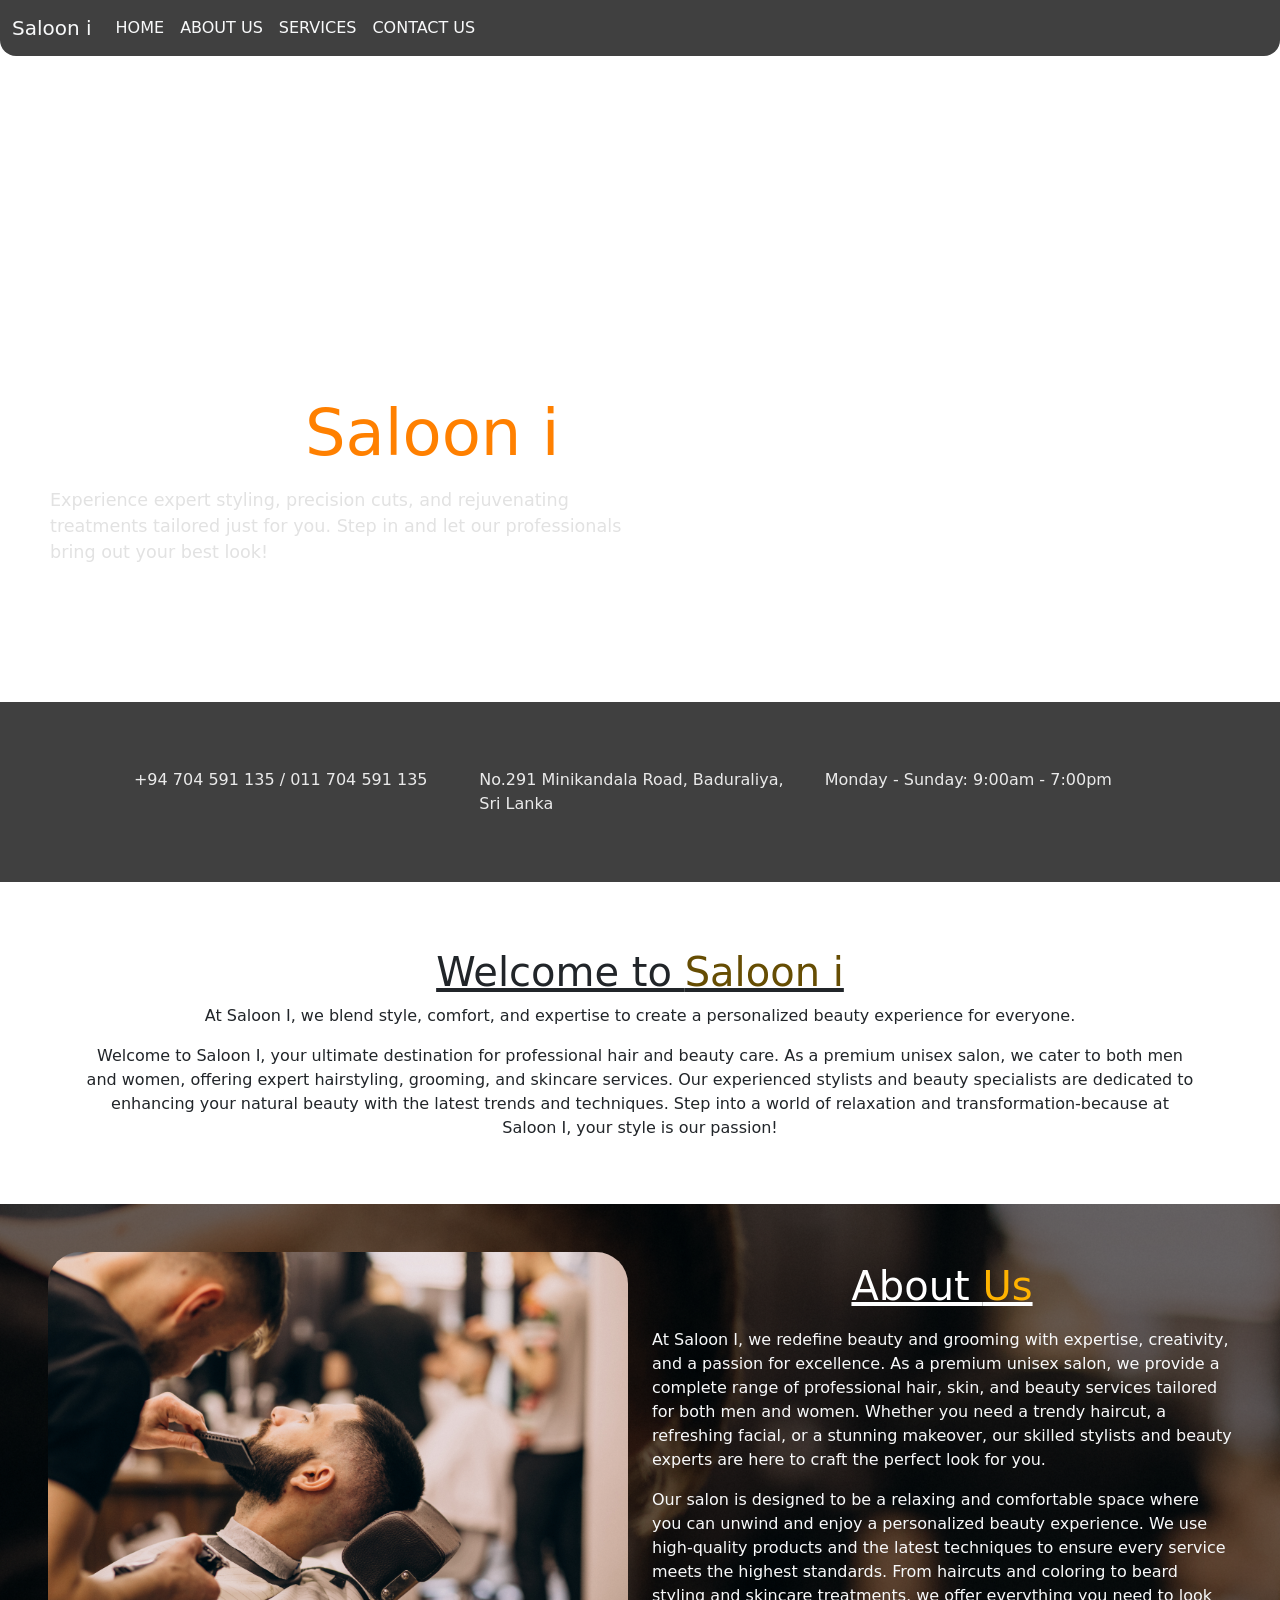
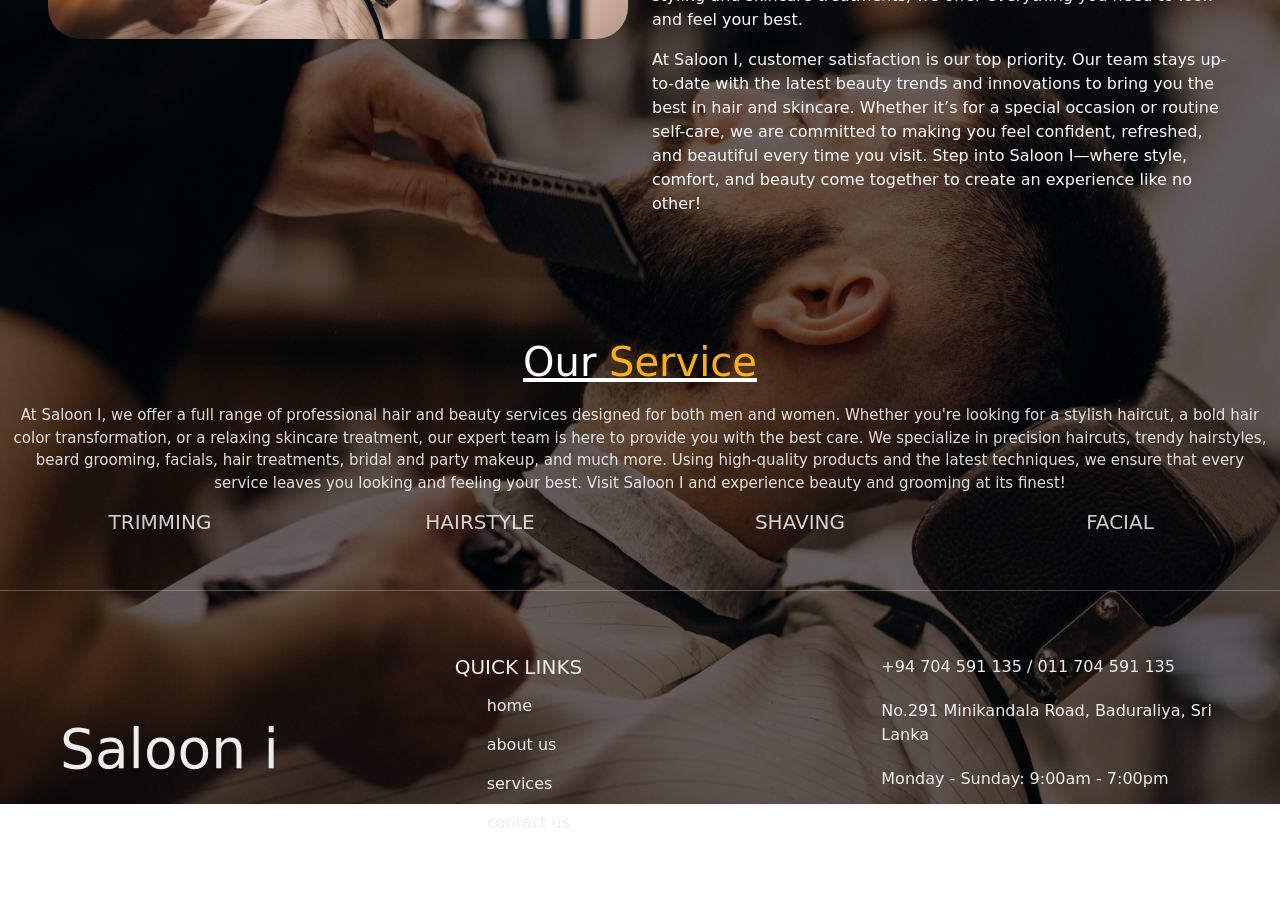
==== index.html @ 714d1541 "Add footer section with quick links and contact information; update styles for footer elements" ====
<!DOCTYPE html>
<html lang="en">

<head>
    <meta charset="UTF-8">
    <meta name="viewport" content="width=device-width, initial-scale=1.0">
    <link href="https://cdn.jsdelivr.net/npm/bootstrap@5.3.8/dist/css/bootstrap.min.css" rel="stylesheet"
        integrity="sha384-sRIl4kxILFvY47J16cr9ZwB07vP4J8+LH7qKQnuqkuIAvNWLzeN8tE5YBujZqJLB" crossorigin="anonymous">
    <link href="https://unpkg.com/aos@2.3.1/dist/aos.css" rel="stylesheet">
    <link rel="stylesheet" href="style.css">
    <title>SALOON | i</title>
</head>

<body>

    <!-- Nav Satrt -->
    <nav class="navbar navbar-expand-lg bg-black bg-opacity-75 fixed-top rounded-bottom-4">
        <div class="container-fluid">
            <a class="navbar-brand text-light" href="#">Saloon i</a>
            <button class="navbar-toggler" type="button" data-bs-toggle="collapse" data-bs-target="#navbarNav"
                aria-controls="navbarNav" aria-expanded="false" aria-label="Toggle navigation">
                <span class="navbar-toggler-icon"></span>
            </button>
            <div class="collapse navbar-collapse" id="navbarNav">
                <ul class="navbar-nav">
                    <li class="nav-item">
                        <a class="nav-link active text-light text-uppercase nav-text-my" aria-current="page"
                            href="#">Home</a>
                    </li>
                    <li class="nav-item">
                        <a class="nav-link text-light text-uppercase nav-text-my" href="#">About us</a>
                    </li>
                    <li class="nav-item">
                        <a class="nav-link text-light text-uppercase nav-text-my" href="#">Services</a>
                    </li>
                    <li class="nav-item">
                        <a class="nav-link text-light text-uppercase nav-text-my" href="#">contact us</a>
                    </li>
                </ul>
            </div>
        </div>
    </nav>
    <!-- Nav End -->

    <!-- Hero Section -->
    <div class="hero">
        <video autoplay loop muted playsinline>
            <source src="videos/12861750_2560_1440_25fps.mp4" type="video/mp4">
        </video>

        <div class="content">
            <h1>Transform Your Look
                at <span>Saloon i</span></h1>
            <p>
                Experience expert styling, precision cuts, and rejuvenating
                treatments tailored just for you.
                Step in and let our professionals bring out your best look!
            </p>
        </div>

        <div class="black-banner bg-black bg-opacity-75 d-flex justify-content-center align-items-center">
            <div class="row">
                <div class="col-4">
                    <span class="details-css">+94 704 591 135</span><span class="details-css"> /
                    </span><span class="details-css">011 704 591 135</span>
                </div>
                <div class="col-4">
                    <span class="details-css">No.291 Minikandala Road, Baduraliya, Sri Lanka</span>
                </div>
                <div class="col-4">
                    <span class="details-css">Monday - Sunday: 9:00am - 7:00pm</span>
                </div>
            </div>
        </div>
    </div>
    <!-- Hero Section End -->

    <!-- Welcome Start -->
    <div class="container mt-5 mb-5">
        <div class="row text-center">
            <div class="col text-decoration-underline">
                <h1>Welcome to <span class="text-warning-emphasis">Saloon i</span></h1>
            </div>
        </div>
        <div class="row text-center">
            <div class="col">
                <p>At Saloon I, we blend style, comfort, and expertise to create a personalized beauty experience for
                    everyone.</p>
            </div>
        </div>
        <div class="row text-center">
            <div class="col">
                <p>Welcome to Saloon I, your ultimate destination for professional hair and beauty care. As a premium
                    unisex salon, we cater to both men and women, offering expert hairstyling, grooming, and skincare
                    services. Our experienced stylists and beauty specialists are dedicated to enhancing your natural
                    beauty with the latest trends and techniques. Step into a world of relaxation and
                    transformation-because at Saloon I, your style is our passion!</p>
            </div>
        </div>
    </div>
    <!-- Welcome End -->

    <div class="col bg-imge">

        <!-- About Us Start -->
        <div class="container-fluid p-5">
            <div class="row">
                <div class="col-6">
                    <img src="bg-images/8d1ea829d216ef05d3ad69313622e409f40a9ffa.jpg" alt="image-in-cut"
                        class="img-fluid rounded-5">
                </div>
                <div class="col-6">
                    <h1 class="au-css">About <span>Us</span></h1>
                    <p class="text-light">At Saloon I, we redefine beauty and grooming with expertise, creativity, and a
                        passion for
                        excellence.
                        As a premium unisex salon, we provide a complete range of professional hair, skin, and beauty
                        services
                        tailored for both men and women. Whether you need a trendy haircut, a refreshing facial, or a
                        stunning
                        makeover, our skilled stylists and beauty experts are here to craft the perfect look for you.
                    </p>

                    <p class="text-light">Our salon is designed to be a relaxing and comfortable space where you can
                        unwind and enjoy a
                        personalized beauty experience. We use high-quality products and the latest techniques to ensure
                        every
                        service meets the highest standards. From haircuts and coloring to beard styling and skincare
                        treatments, we offer everything you need to look and feel your best.</p>

                    <p class="text-light">At Saloon I, customer satisfaction is our top priority. Our team stays
                        up-to-date with the latest
                        beauty
                        trends and innovations to bring you the best in hair and skincare. Whether it’s for a special
                        occasion
                        or routine self-care, we are committed to making you feel confident, refreshed, and beautiful
                        every
                        time
                        you visit.
                        Step into Saloon I—where style, comfort, and beauty come together to create an experience like
                        no
                        other!</p>
                </div>
            </div>
        </div>
        <!-- About Us End -->

        <!-- Our Service Start -->
        <div class="container-fluid mt-5 mb-5">

            <div class="row">
                <div class="col">
                    <h1 class="os-one">Our <span>Service</span></h1>
                </div>
            </div>

            <div class="row">
                <div class="col">
                    <p class="os-para">At Saloon I, we offer a full range of professional hair and beauty services
                        designed for both men
                        and women. Whether you're looking for a stylish haircut, a bold hair color transformation, or a
                        relaxing skincare treatment, our expert team is here to provide you with the best care. We
                        specialize in precision haircuts, trendy hairstyles, beard grooming, facials, hair treatments,
                        bridal and party makeup, and much more. Using high-quality products and the latest techniques,
                        we ensure that every service leaves you looking and feeling your best. Visit Saloon I and
                        experience beauty and grooming at its finest!</p>
                </div>
            </div>

            <div class="row">
                <div class="col-3">
                    <h1 class="os-text text-uppercase">Trimming</h1>
                </div>
                <div class="col-3">
                    <h1 class="os-text text-uppercase">Hairstyle</h1>
                </div>
                <div class="col-3">
                    <h1 class="os-text text-uppercase">shaving</h1>
                </div>
                <div class="col-3">
                    <h1 class="os-text text-uppercase">facial</h1>
                </div>
            </div>

        </div>
        <!-- Our Service End -->

        <hr class="text-light"/>

        <!-- Footer Start-->
        <div class="container-fluid">
            <div class="row p-5">
                <div class="col-4 d-flex align-items-center">
                    <h1 class="footer-logo">Saloon i</h1>
                    <img src="" alt="">
                    <img src="" alt="">
                    <img src="" alt="">
                </div>
                <div class="col-4">
                    <h1 class="footer-ql-text">QUICK LINKS</h1>
                    <ul class="ul-group">
                        <li><a href="#">home</a></li>
                        <li><a href="#">about us</a></li>
                        <li><a href="#">services</a></li>
                        <li><a href="#">contact us</a></li>
                    </ul>
                </div>
                <div class="col-4">
                    <ul class="ul-group-2">
                        <li>+94 704 591 135 / 011 704 591 135</li>
                        <li>No.291 Minikandala Road, Baduraliya, Sri Lanka</li>
                        <li>Monday - Sunday: 9:00am - 7:00pm</li>
                    </ul>
                </div>
            </div>
        </div>
        <!-- Footer End -->

    </div>

    <script src="https://cdn.jsdelivr.net/npm/bootstrap@5.3.8/dist/js/bootstrap.bundle.min.js"
        integrity="sha384-FKyoEForCGlyvwx9Hj09JcYn3nv7wiPVlz7YYwJrWVcXK/BmnVDxM+D2scQbITxI"
        crossorigin="anonymous"></script>
    <script src="https://unpkg.com/aos@2.3.1/dist/aos.js"></script>
    <script>
        AOS.init();
    </script>
</body>

</html>
---- style.css ----
.hero {
    position: relative;
    width: 100%;
    height: 100vh;
    overflow: hidden;
}

.hero video {
    width: 100%;
    height: 100%;
    object-fit: cover;
}

.content {
    position: absolute;
    top: 50%;
    left: 50px;
    right: 50px;
    transform: translateY(-50%);
    color: white;
    z-index: 2;
    max-width: 600px;
}

.content h1 {
    margin: 0;
    font-size: 4rem;
}

.content span {
    color: rgb(255, 128, 0);
}

.content p {
    margin-top: 15px;
    font-size: 1.1rem;
    color: rgb(226, 226, 226);
}

.black-banner {
    position: absolute;
    width: 100%;
    height: 180px;
    top: 100%;
    transform: translateY(-110%);
    z-index: 1;
}

.details-css {
    color: rgb(234, 234, 234);
}

.bg-imge {
    background: rgba(0, 0, 0, 0.575) url("bg-images/8d1ea829d216ef05d3ad69313622e409f40a9ffa.jpg");
    background-repeat: no-repeat;
    background-size: cover;
    height: 100cap;
    background-blend-mode: darken;
}

.au-css {
    color: white;
    text-align: center;
    padding: 10px;
    text-decoration: underline;
}

.au-css span {
    color: rgb(255, 179, 0);
}

.os-one {
    color: white;
    text-align: center;
    padding: 10px;
    text-decoration: underline;
}

.os-one span {
    color: rgb(255, 179, 0);
}

.os-para {
    text-align: center;
    font-size: 15px;
    color: rgba(255, 255, 255, 0.859);
}

.os-text {
    color: rgba(255, 255, 255, 0.799);
    font-size: 20px;
    text-align: center;
}

.footer-logo {
    color: rgb(237, 237, 237);
    font-size: 55px;
}

.footer-ql-text {
    color: rgb(237, 237, 237);
    font-size: 20px;
}

.ul-group {
    list-style: none;
}

.ul-group li a {
    text-decoration: none;
    color: rgb(237, 237, 237);
}

.ul-group li {
    margin-top: 15px;
}

.ul-group-2 {
    list-style: none;
}

.ul-group-2 li {
    color: rgb(237, 237, 237);
    margin-bottom: 20px;
}
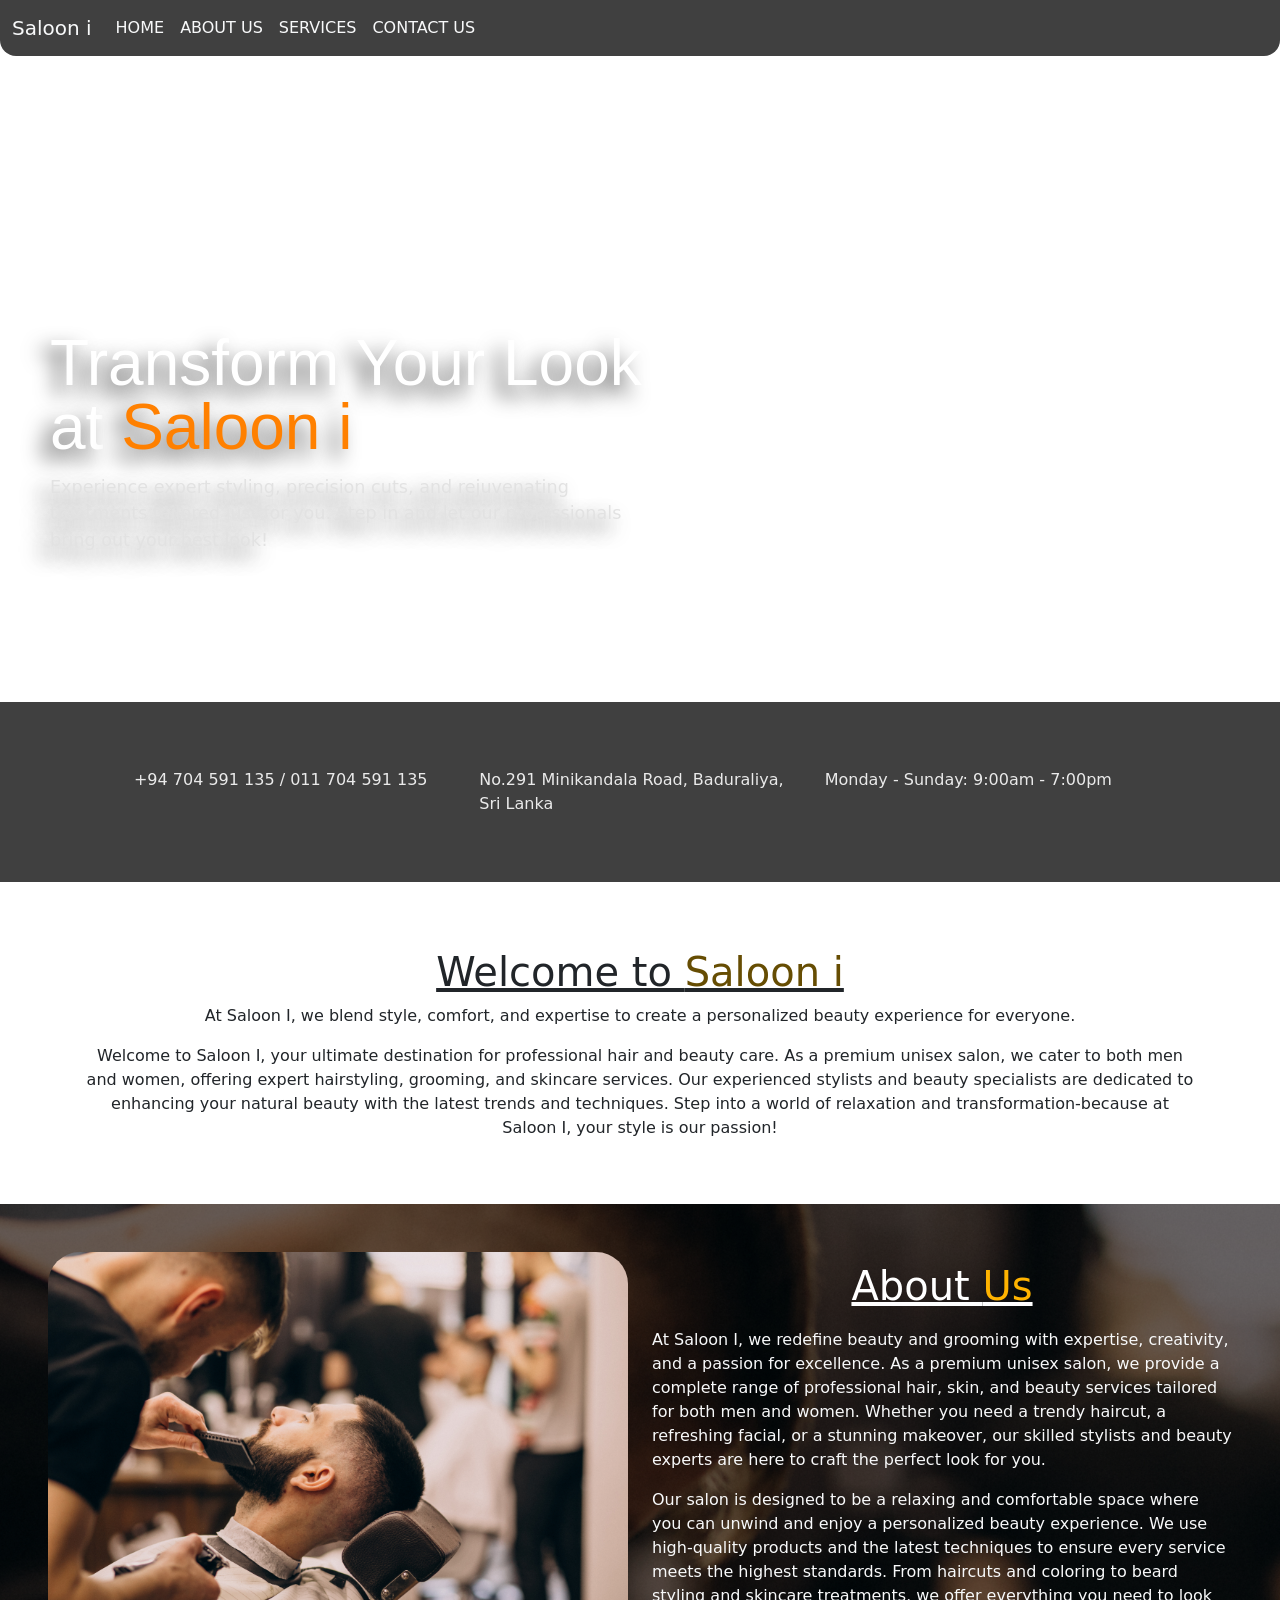
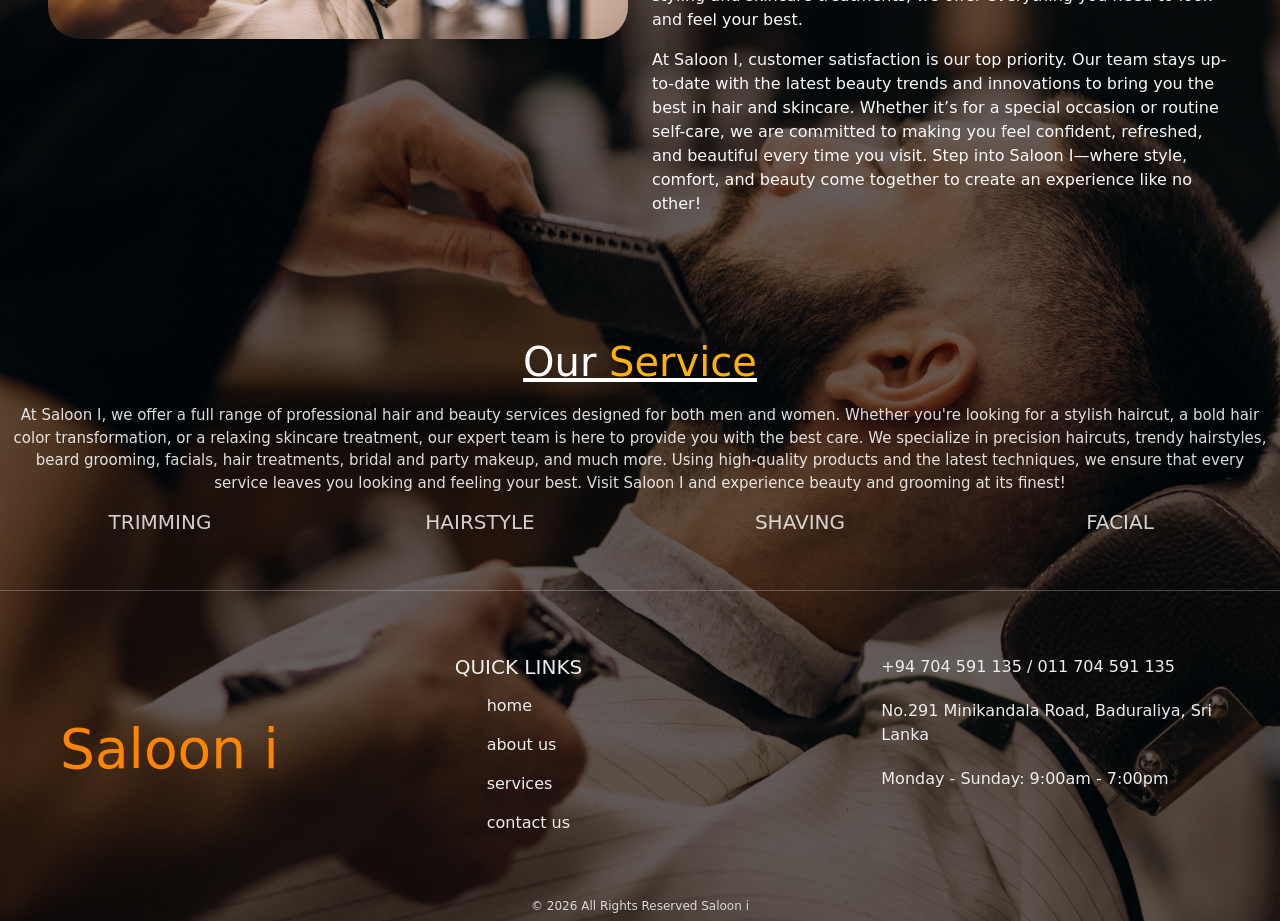
==== commit 8d351ce2: "Fix title casing in index.html, adjust footer positioning, and enhance styles for better readability" ====
--- a/index.html
+++ b/index.html
@@ -8,7 +8,7 @@
         integrity="sha384-sRIl4kxILFvY47J16cr9ZwB07vP4J8+LH7qKQnuqkuIAvNWLzeN8tE5YBujZqJLB" crossorigin="anonymous">
     <link href="https://unpkg.com/aos@2.3.1/dist/aos.css" rel="stylesheet">
     <link rel="stylesheet" href="style.css">
-    <title>SALOON | i</title>
+    <title>Saloon | i</title>
 </head>
 
 <body>
@@ -100,7 +100,7 @@
     </div>
     <!-- Welcome End -->
 
-    <div class="col bg-imge">
+    <div class="col bg-imge fixed-bottom">
 
         <!-- About Us Start -->
         <div class="container-fluid p-5">
@@ -213,6 +213,13 @@
                     </ul>
                 </div>
             </div>
+            <!-- Copy Right Start -->
+            <div class="row">
+                <div class="col">
+                    <h1 class="copy-text">© 2026 All Rights Reserved Saloon i</h1>
+                </div>
+            </div>
+            <!-- Copy Right End -->
         </div>
         <!-- Footer End -->
 
--- a/style.css
+++ b/style.css
@@ -25,6 +25,9 @@
 .content h1 {
     margin: 0;
     font-size: 4rem;
+    line-height: 4rem;
+    font-family: 'Segoe UI', Tahoma, Geneva, Verdana, sans-serif;
+    text-shadow: -10px 10px 20px rgb(71, 71, 71);
 }
 
 .content span {
@@ -35,6 +38,7 @@
     margin-top: 15px;
     font-size: 1.1rem;
     color: rgb(226, 226, 226);
+    text-shadow: -10px 10px 20px rgb(69, 69, 69);
 }
 
 .black-banner {
@@ -54,8 +58,8 @@
     background: rgba(0, 0, 0, 0.575) url("bg-images/8d1ea829d216ef05d3ad69313622e409f40a9ffa.jpg");
     background-repeat: no-repeat;
     background-size: cover;
-    height: 100cap;
     background-blend-mode: darken;
+    position: relative;
 }
 
 .au-css {
@@ -93,7 +97,7 @@
 }
 
 .footer-logo {
-    color: rgb(237, 237, 237);
+    color: rgb(255, 132, 0);
     font-size: 55px;
 }
 
@@ -122,4 +126,10 @@
 .ul-group-2 li {
     color: rgb(237, 237, 237);
     margin-bottom: 20px;
+}
+
+.copy-text{
+    text-align: center;
+    color: rgb(216, 216, 216);
+    font-size: 12px;
 }
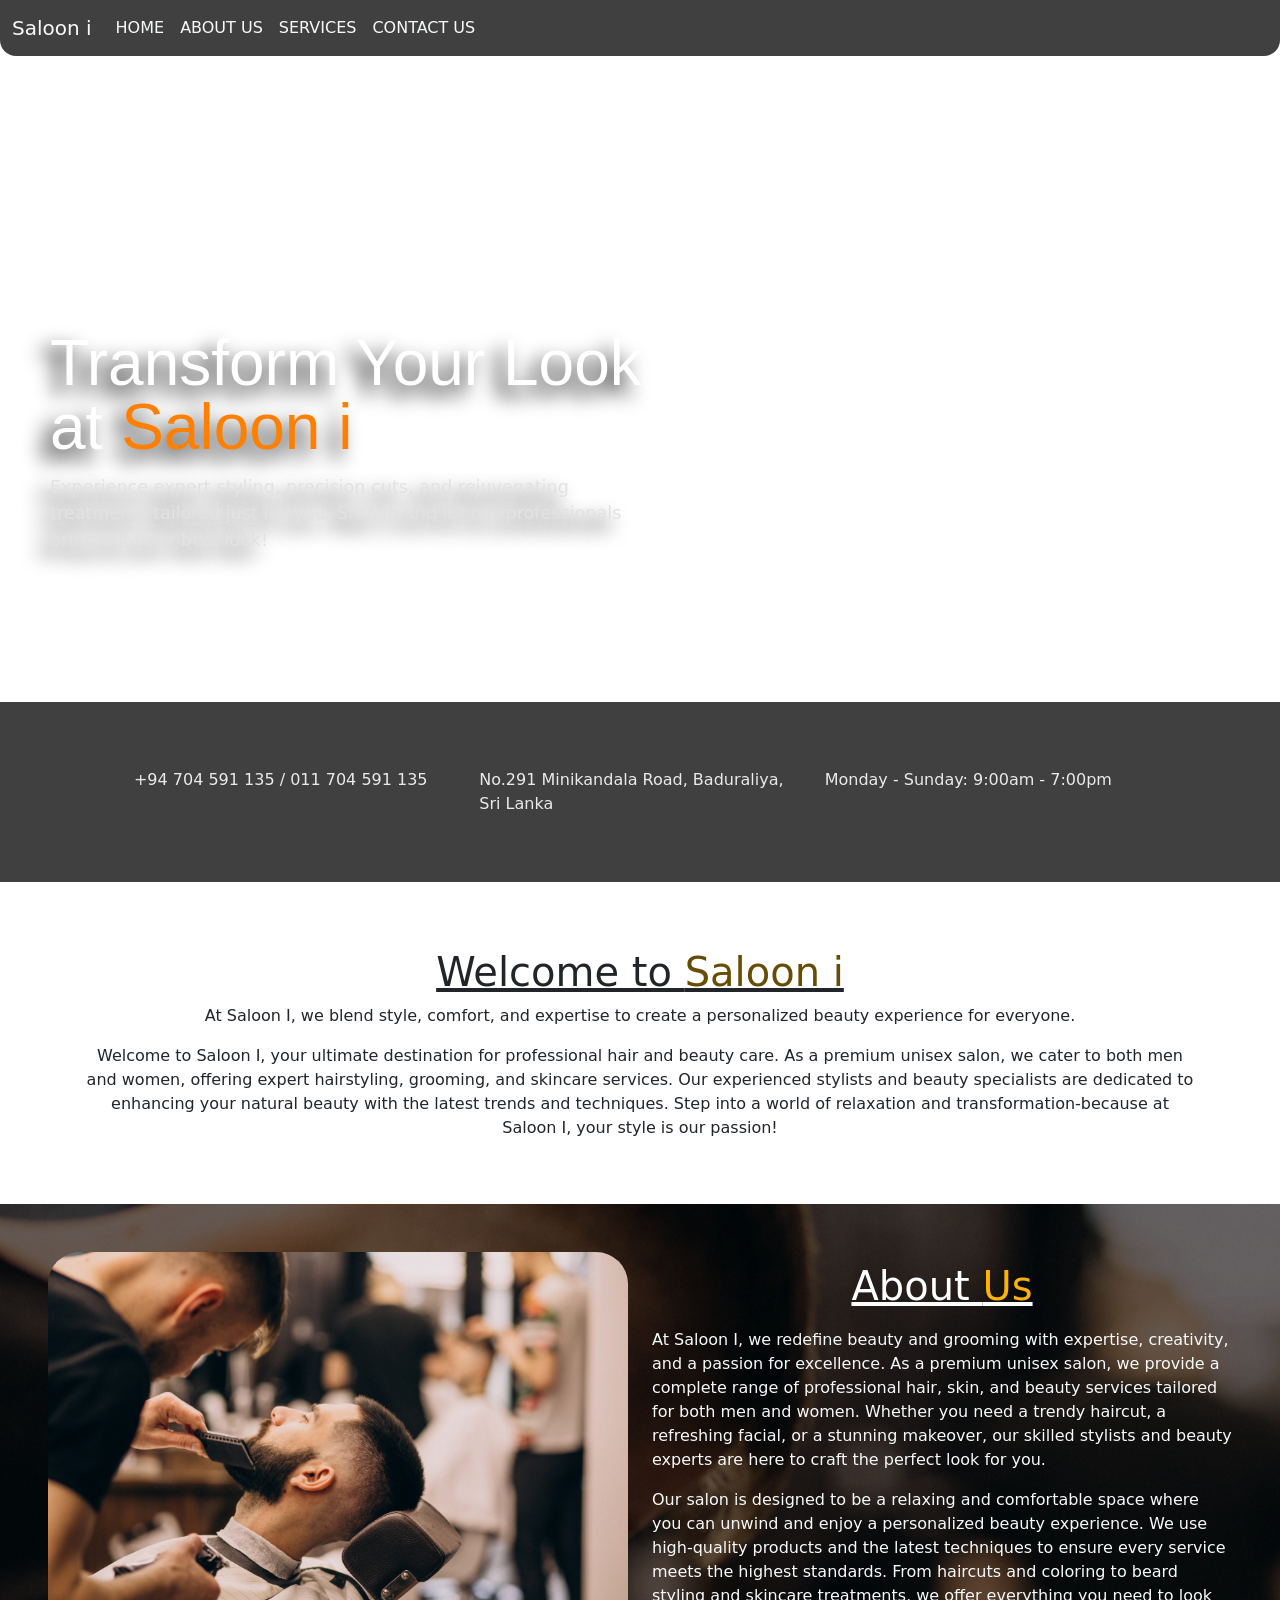
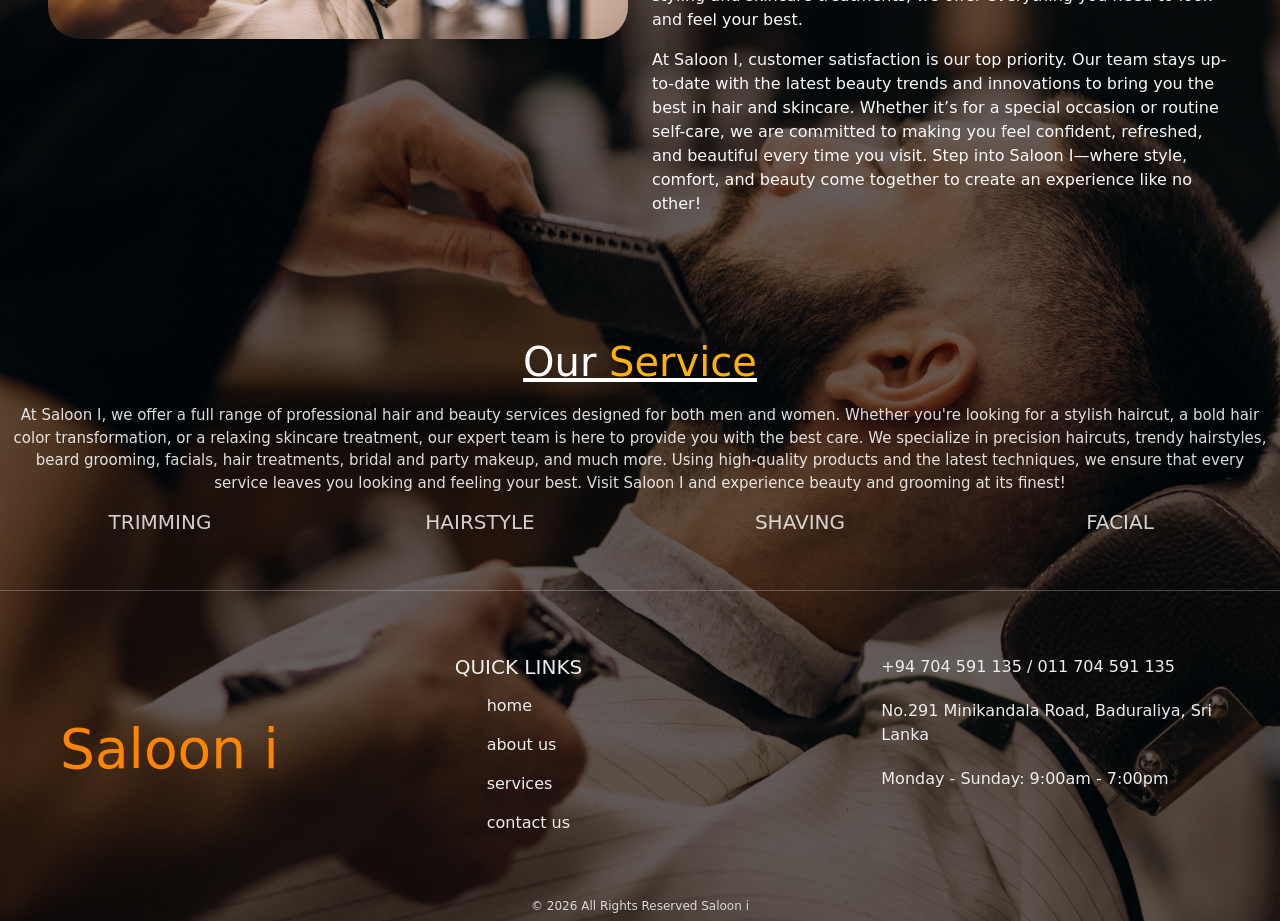
==== commit ec64c53f: "Update About Us link to point to about.html for improved navigation" ====
--- a/index.html
+++ b/index.html
@@ -28,7 +28,7 @@
                             href="#">Home</a>
                     </li>
                     <li class="nav-item">
-                        <a class="nav-link text-light text-uppercase nav-text-my" href="#">About us</a>
+                        <a class="nav-link text-light text-uppercase nav-text-my" href="about.html">About us</a>
                     </li>
                     <li class="nav-item">
                         <a class="nav-link text-light text-uppercase nav-text-my" href="#">Services</a>
--- a/style.css
+++ b/style.css
@@ -27,7 +27,7 @@
     font-size: 4rem;
     line-height: 4rem;
     font-family: 'Segoe UI', Tahoma, Geneva, Verdana, sans-serif;
-    text-shadow: -10px 10px 20px rgb(71, 71, 71);
+    text-shadow: -10px 10px 20px rgba(0, 0, 0, 1);
 }
 
 .content span {
@@ -38,7 +38,7 @@
     margin-top: 15px;
     font-size: 1.1rem;
     color: rgb(226, 226, 226);
-    text-shadow: -10px 10px 20px rgb(69, 69, 69);
+    text-shadow: -10px 10px 20px rgba(0, 0, 0, 1);
 }
 
 .black-banner {
@@ -128,8 +128,66 @@
     margin-bottom: 20px;
 }
 
-.copy-text{
+.copy-text {
     text-align: center;
     color: rgb(216, 216, 216);
     font-size: 12px;
+}
+
+.about-text{
+    font-size: 4rem;
+    color: rgb(255, 255, 255);
+}
+
+.about-text span{
+    font-size: 4rem;
+    color: rgb(255, 128, 0);
+}
+
+.about-text-p{
+    font-size: 1rem;
+    color: rgb(221, 221, 221);
+}
+
+.hero-image{
+    position: relative;
+    background: rgba(0, 0, 0, 0.39) url(slider-images/b815ced0b3a74c558ae623c48a11c94b5aceae80.jpg);
+    width: 100%;
+    height: auto;
+    background-repeat: no-repeat;
+    background-size: cover;
+    background-position: center;
+    background-blend-mode: darken;
+}
+
+.hero-content{
+    position: relative;
+    width: 100%;
+    height: 70vh;
+    display: flex;
+    align-items: center;
+    padding: 5cap;
+}
+
+.ovm-text{
+    color: black;
+    font-size: 3rem;
+    padding: 15px;
+    text-decoration: underline;
+}
+
+.ovm-text span{
+    color: rgb(255, 47, 0);
+}
+
+.v-text{
+    color: black;
+    font-size: 2rem;
+    padding: 10px;
+}
+
+.m-text{
+    color: black;
+    font-size: 2rem;
+    padding: 10px;
 }
